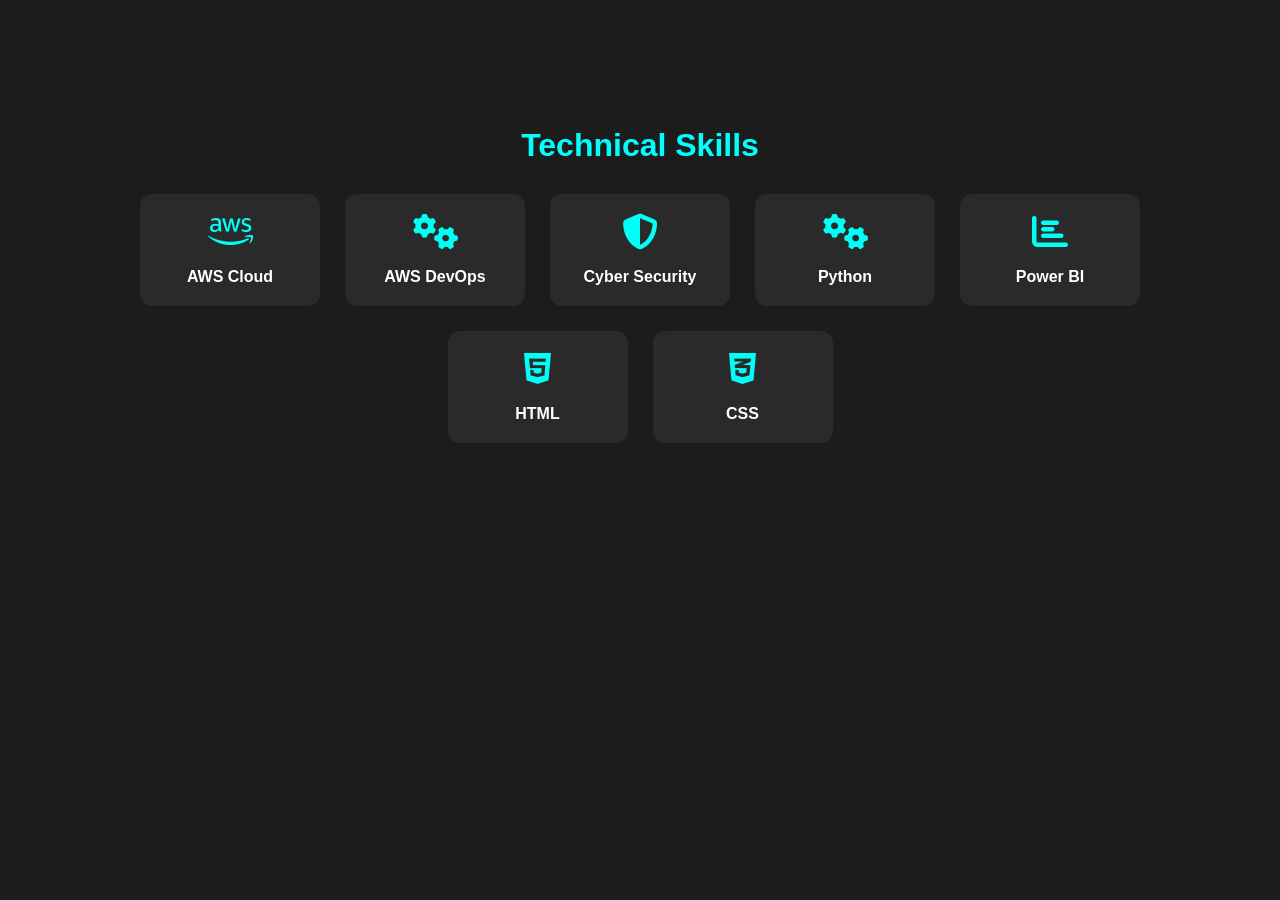
==== Kiran-Kumar_portfolio/KiranKumar_portfolio/skills.html @ 1b65f08e "Add files via upload" ====
</html>  
<!DOCTYPE html>
<html lang="en">
<head>
  <meta charset="UTF-8">
  <meta name="viewport" content="width=device-width, initial-scale=1.0">
  <title>Skills</title>
  
  <!-- Linking FontAwesome -->
  <link rel="stylesheet" href="https://cdnjs.cloudflare.com/ajax/libs/font-awesome/6.5.0/css/all.min.css">
  
  <!-- Linking Your CSS -->
  <link rel="stylesheet" href="static/css/style.css">
  <link rel="icon" type="image/png" href="static/Image/portfolio_icon.png">
</head>
<body>

  <!-- Skills Section -->
  <section class="skills-page" id="skills">
    <div class="container">
      <h2 style="text-align: center; color: cyan;">Technical Skills</h2>
      
      <div class="skills-grid">
  
        <div class="skill-item">
          <a href="Aws Cloud.html" style="text-decoration: none; color: inherit;">
            <i class="fab fa-aws"></i>
            <span>AWS Cloud</span>
          </a>
        </div>
  
        <div class="skill-item">
          <a href="devops.html" style="text-decoration: none; color: inherit;">
            <i class="fas fa-cogs"></i>
            <span>AWS DevOps</span>
          </a>
        </div>

        <div class="skill-item">
  <a href="Cyber Security.html" style="text-decoration: none; color: inherit;">
    <i class="fas fa-shield-alt"></i>
    <span>Cyber Security</span>
  </a>
</div>
  
        <div class="skill-item">
            <a href="python.html" style="text-decoration: none; color: inherit;">
              <i class="fas fa-cogs"></i>
              <span>Python</span>
            </a>
          </div>

          <div class="skill-item">
  <a href="Power BI.html" style="text-decoration: none; color: inherit;">
    <i class="fas fa-chart-bar"></i>
    <span>Power BI</span>
  </a>
</div>
          
        <div class="skill-item">
          <i class="fab fa-html5"></i>
          <span>HTML</span>
        </div>
  
        <div class="skill-item">
          <i class="fab fa-css3-alt"></i>
          <span>CSS</span>
        </div>
  
      </div>
    </div>
  </section>
</body>
---- Kiran-Kumar_portfolio/KiranKumar_portfolio/static/css/style.css ----
body {
  margin: 0;
  padding: 0;
  font-family: 'Segoe UI', sans-serif;
  background-color: #0f0f0f;
  color: white;
}

.container {
  max-width: 1200px;
  margin: auto;
  padding: 20px;
}

nav {
  display: flex;
  justify-content: space-between;
  align-items: center;
  background: transparent;
}

.logo {
  font-size: 24px;
  font-weight: bold;
  color: #00fff7;
}

.nav-links {
  list-style: none;
  display: flex;
  gap: 25px;
}

.nav-links li a {
  text-decoration: none;
  color: white;
  transition: 0.3s;
}

.nav-links li a:hover {
  color: #00fff7;
}

.hero {
  display: flex !important;
  justify-content: space-between;
  align-items: center;
  gap: 40px;
  margin-top: 60px;
}

/* TEXT */
.hero-text {
  max-width: 600px;
}

.hero-text h4 {
  font-size: 18px;
  color: #ccc;
  margin-bottom: 10px;
}

.hero-text h1 {
  font-size: 52px;
  margin: 10px 0;
  line-height: 1.2;
}

.hero-text h3 {
  font-size: 24px;
  margin-bottom: 15px;
}

.hero-text h3 span {
  color: #00fff7;
}

.hero-text p {
  margin: 20px 0;
  color: #aaa;
  line-height: 1.6;
}

.socials a img {
  width: 30px;
  margin-right: 15px;
  filter: brightness(0) invert(1);
}

.btn {
  display: inline-block;
  margin-top: 20px;
  background: #00fff7;
  color: #000;
  padding: 10px 20px;
  text-decoration: none;
  border-radius: 25px;
  font-weight: bold;
  transition: background 0.3s;
}

.btn:hover {
  background: #00e6d2;
}

.hero-img img {
  width: 300px;
  box-shadow: 0 0 25px #00fff7;
}
.skills-page {
  padding: 60px 20px;
  background: #1c1c1c;
  color: white;
  text-align: center;
}

.skills-page h2 {
  font-size: 32px;
  margin-bottom: 30px;
  color: #00fff7;
}

.skills-grid {
  display: flex;
  flex-wrap: wrap;
  justify-content: center;
  gap: 20px;
}

.skill-item {
  background: #00fff7;
  color: #000;
  font-weight: bold;
  padding: 15px 25px;
  border-radius: 30px;
  font-size: 16px;
  transition: transform 0.3s ease;
}

.skill-item:hover {
  transform: scale(1.1);
}
.skills-page {
  padding: 60px 20px;
  background: #1c1c1c;
  color: white;
  text-align: center;
}

.skills-page h2 {
  font-size: 32px;
  margin-bottom: 30px;
  color: #00fff7;
}

.skills-grid {
  display: flex;
  flex-wrap: wrap;
  justify-content: center;
  gap: 25px;
}

.skill-item {
  background: #2a2a2a;
  padding: 20px;
  border-radius: 12px;
  width: 140px;
  text-align: center;
  transition: transform 0.3s ease;
}

.skill-item i {
  font-size: 36px;
  color: #00fff7;
  margin-bottom: 10px;
}

.skill-item span {
  display: block;
  margin-top: 8px;
  font-size: 16px;
  font-weight: bold;
  color: white;
}

.skill-item:hover {
  transform: scale(1.1);
}
.projects-page {
  padding: 60px 20px;
  background: #1c1c1c;
  color: white;
  text-align: center;
}

.projects-page h2 {
  font-size: 32px;
  margin-bottom: 30px;
  color: #00fff7;
}

.project-item {
  background: #2a2a2a;
  margin: 20px auto;
  padding: 20px;
  border-radius: 12px;
  max-width: 800px;
  text-align: left;
  box-shadow: 0 0 10px rgba(0, 255, 247, 0.2);
  transition: transform 0.3s ease;
}

.project-item:hover {
  transform: scale(1.02);
}

.project-item h3 {
  font-size: 24px;
  color: #00fff7;
  margin-bottom: 10px;
}

.project-item p {
  font-size: 16px;
  color: #ccc;
  line-height: 1.6;
}
/* Reset default browser margin */
body, ul {
  margin: 0;
  padding: 0;
  box-sizing: border-box;
}

/* Basic Body Styling */
body {
  font-family: Arial, sans-serif;
  background-color: #1c1c1c;
  color: #ffffff;
}

/* Navigation Bar */
nav {
  background-color: #2a2a2a;
  padding: 15px 30px;
}

.nav-container {
  display: flex;
  justify-content: space-between;
  align-items: center;
}

.logo {
  font-size: 28px;
  color: #00fff7;
}

.nav-links {
  list-style: none;
  display: flex;
}

.nav-links li {
  margin-left: 20px;
}

.nav-links a {
  color: #ffffff;
  text-decoration: none;
  font-size: 16px;
}

.nav-links a:hover {
  color: #00fff7;
}

/* Hero Section */
.hero-section {
  display: flex;
  align-items: center;
  justify-content: center;
  height: 90vh;
  text-align: center;
  background-image: url('your_background_image.jpg'); /* Optional */
  background-size: cover;
  background-position: center;
}

.hero-content h2 {
  font-size: 40px;
  margin-bottom: 15px;
}

.hero-content p {
  font-size: 20px;
  margin-bottom: 25px;
  color: #ccc;
}

.highlight {
  color: #00fff7;
}

/* Button */
.btn {
  padding: 10px 20px;
  background-color: #00fff7;
  color: #1c1c1c;
  text-decoration: none;
  font-weight: bold;
  border-radius: 8px;
  transition: 0.3s;
}

.btn:hover {
  background-color: #00c2b7;
}
/* Education Page */
.education-page {
  padding: 60px 20px;
  background-color: #1c1c1c;
  text-align: center;
}

.education-page h2 {
  font-size: 32px;
  color: #00fff7;
  margin-bottom: 40px;
}

.education-card {
  background: #2a2a2a;
  margin: 20px auto;
  padding: 30px;
  border-radius: 12px;
  max-width: 600px;
  box-shadow: 0 0 10px rgba(0, 255, 247, 0.2);
}

.education-card h3 {
  font-size: 24px;
  color: #00fff7;
  margin-top: 15px;
}

.education-card p {
  font-size: 16px;
  color: #ccc;
  margin: 8px 0;
}

.college-logo {
  width: 100px;
  height: auto;
  margin-bottom: 10px;
}
/* Contact Page */
.contact-page {
  padding: 60px 20px;
  background-color: #1c1c1c;
  text-align: center;
}

.contact-page h2 {
  font-size: 32px;
  color: #00fff7;
  margin-bottom: 40px;
}

.contact-info p {
  font-size: 18px;
  color: #ccc;
  margin: 10px 0;
}

.contact-info i {
  color: #00fff7;
  margin-right: 8px;
}

.contact-form {
  margin-top: 30px;
  display: flex;
  flex-direction: column;
  align-items: center;
}

.contact-form input,
.contact-form textarea {
  width: 100%;
  max-width: 500px;
  margin: 10px 0;
  padding: 10px 15px;
  border: none;
  border-radius: 8px;
  background: #2a2a2a;
  color: #ffffff;
}

.contact-form button {
  padding: 10px 20px;
  background-color: #00fff7;
  color: #1c1c1c;
  font-weight: bold;
  border: none;
  border-radius: 8px;
  cursor: pointer;
  transition: 0.3s;
}

.contact-form button:hover {
  background-color: #00c2b7;
}
/* About Page */
.about-page {
  padding: 60px 20px;
  background-color: #1c1c1c;
  text-align: center;
}

.about-page h2 {
  font-size: 32px;
  color: #00fff7;
  margin-bottom: 40px;
}

.about-content {
  display: flex;
  flex-direction: column;
  align-items: center;
  gap: 30px;
}

.about-image img {
  width: 200px;
  height: 200px;
  border-radius: 50%;
  object-fit: cover;
  border: 4px solid #00fff7;
}

.about-text {
  max-width: 600px;
  text-align: center;
}

.about-text h3 {
  font-size: 24px;
  color: #00fff7;
  margin-bottom: 10px;
}

.about-text p {
  font-size: 16px;
  color: #ccc;
  margin-bottom: 20px;
}

.btn {
  padding: 10px 20px;
  background-color: #00fff7;
  color: #1c1c1c;
  font-weight: bold;
  border: none;
  border-radius: 8px;
  cursor: pointer;
  transition: 0.3s;
  text-decoration: none;
}

.btn:hover {
  background-color: #00c2b7;
}
/* Internship Page Styling */
.internship-page {
  padding: 60px 20px;
  background-color: #1c1c1c;
  text-align: center;
  color: white;
}

.internship-page h2 {
  font-size: 32px;
  color: #00fff7;
  margin-bottom: 40px;
}

/* Internship Page Main Container */
.internship-page {
  padding: 60px 20px;
  background-color: #1c1c1c;
  text-align: center;
  color: white;
}

.internship-page h2 {
  font-size: 32px;
  color: #00fff7;
  margin-bottom: 40px;
}

/* Internship Card */
.internship-card {
  background: #2a2a2a;
  padding: 30px;
  border-radius: 12px;
  max-width: 700px;
  margin: 0 auto;
  box-shadow: 0 0 10px rgba(0, 255, 247, 0.2);
  text-align: left;
}

.internship-card h3 span {
  color: #00fff7;
}

.internship-logo {
  display: block;
  margin: 0 auto 15px auto; /* centers horizontally and keeps bottom margin */
  width: 120px;
  height: auto;
}


/* Certificate Preview (PDF or Image) */
.certificate-preview {
  margin-top: 30px;
  text-align: center;
}

.certificate-preview p {
  font-size: 20px;
  font-weight: bold;
  color: #00fff7;
}

/* For Embedded PDF certificate */
.certificate-pdf {
  width: 100%;
  max-width: 700px;
  height: 500px;
  border: 2px solid #00fff7;
  border-radius: 10px;
  margin-top: 10px;
}

/* Optional: If still using an image preview for certificates */
.certificate-image {
  width: 100%;
  max-width: 500px;
  border: 2px solid #00fff7;
  border-radius: 8px;
}
body {
  margin: 0;
  font-family: 'Segoe UI', Tahoma, Geneva, Verdana, sans-serif;
  background-color: #1c1c1c;
  color: #ffffff;
}

.container {
  width: 90%;
  max-width: 1000px;
  margin: 0 auto;
  padding: 40px 0;
}

.projects-page h2 {
  text-align: center;
  font-size: 36px;
  color: #00fff7;
  margin-bottom: 40px;
}

.project-item {
  background-color: #2a2a2a;
  padding: 30px;
  border-radius: 12px;
  margin-bottom: 40px;
  box-shadow: 0 0 10px rgba(0, 255, 247, 0.2);
}

.project-item h3 {
  font-size: 24px;
  color: #00fff7;
  margin-bottom: 15px;
}

.project-item p {
  font-size: 16px;
  line-height: 1.6;
  margin-bottom: 10px;
}

.project-screenshot {
  width: 100%;
  max-width: 600px;
  height: auto;
  display: block;
  margin: 20px auto;
  border: 2px solid #00fff7;
  border-radius: 10px;
}
footer {
  background-color: #1c1c1c;
  color: #ccc;
  padding: 20px 0;
  text-align: center;
  font-size: 14px;
  border-top: 1px solid #333;
}
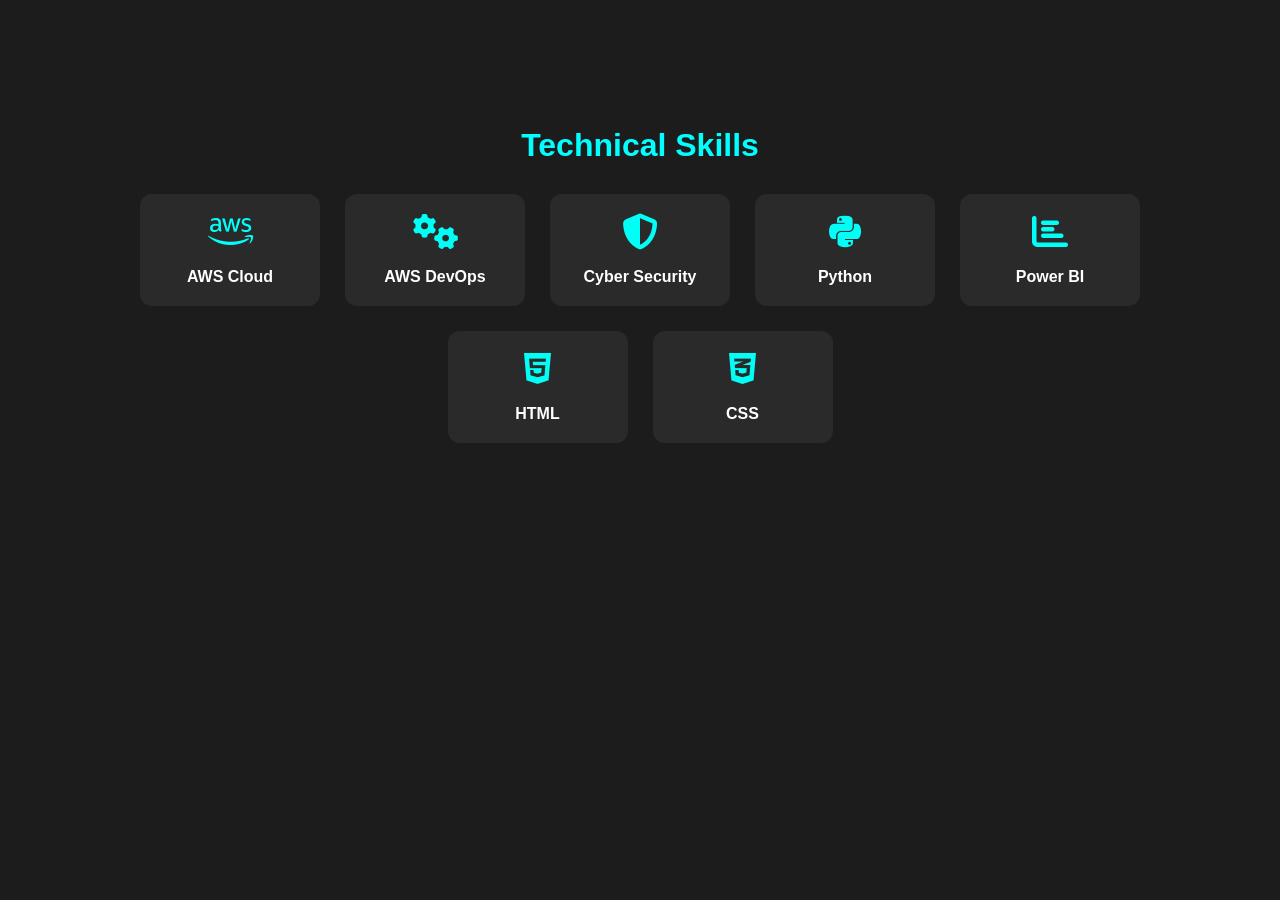
==== commit 10aba52e: "Add files via upload" ====
--- a/Kiran-Kumar_portfolio/KiranKumar_portfolio/skills.html
+++ b/Kiran-Kumar_portfolio/KiranKumar_portfolio/skills.html
@@ -1,4 +1,3 @@
-
 </html>  
 <!DOCTYPE html>
 <html lang="en">
@@ -45,11 +44,11 @@
 </div>
   
         <div class="skill-item">
-            <a href="python.html" style="text-decoration: none; color: inherit;">
-              <i class="fas fa-cogs"></i>
-              <span>Python</span>
-            </a>
-          </div>
+    <a href="python.html" style="text-decoration: none; color: inherit;">
+      <i class="fab fa-python"></i>
+      <span>Python</span>
+    </a>
+</div>
 
           <div class="skill-item">
   <a href="Power BI.html" style="text-decoration: none; color: inherit;">
